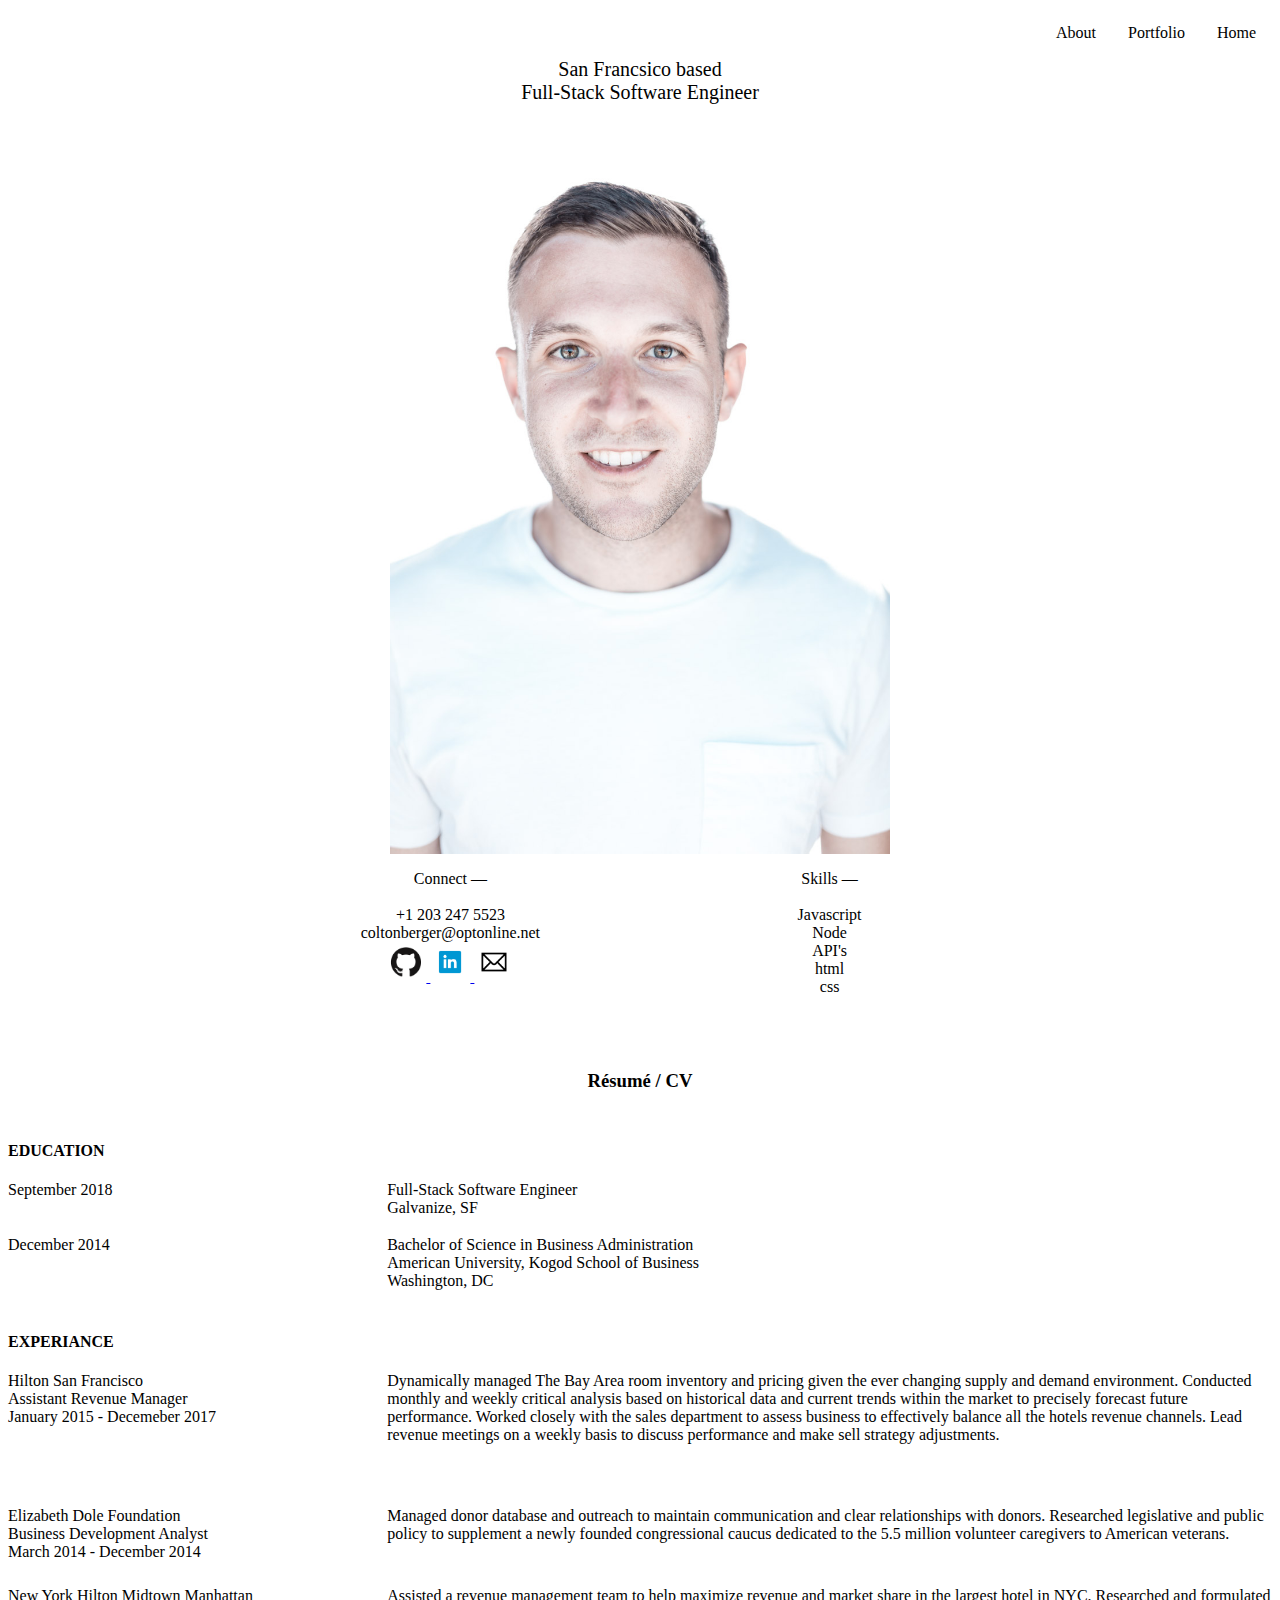
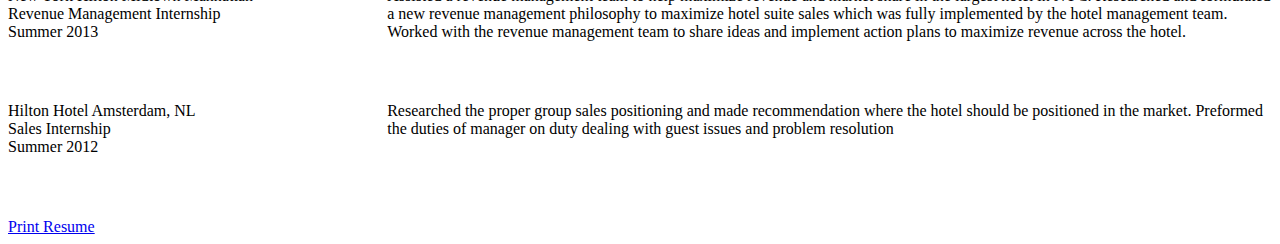
==== about.html @ 7438e47f "added tabs" ====
<!DOCTYPE html>
<html lang="en">
  <head>
    <meta charset="utf-8">
    <title>Colton Berger</title>
    <link rel="stylesheet" href="index.css">
  </head>
  <body>
  <div id=navagation>
    <ul>
      <li><a href="home.html">Home</a></li>
      <li><a href="portfolio.html">Portfolio</a></li>
      <li><a href="about.html">About</a></li>
    </ul>
  </div>

  <div id="title">
    San Francsico based<br>
    Full-Stack Software Engineer
  </div>

  <div id="pictureOfMe">
    <img src="./Picture/IMG_9228.jpg" alt="face" height="750" width="500">
  </div>
  <p></p>
  <div class="centerDiv">
    <div class="contact">
      Connect —<br> <br>
      +1 203 247 5523<br>
      coltonberger@optonline.net<br>
      <a href="https://github.com/coltonberger">
        <img src="./Picture/github_logo.png" alt="icon" height="40" width="40">
      </a>
      <a href="https://www.linkedin.com/in/colton-berger-7b28897b/">
        <img src="./Picture/linkedIn_logo.png" alt="icon" height="40" width="40">
      </a>
      <a href="mailto:coltonberger@optonline.net">
        <img src="./Picture/email_icon.png" alt="icon" height="40" width="40">
      </a>
    </div>
    <div class="skills">
      Skills —<br><br>
      Javascript<br>
      Node<br>
      API's<br>
      html<br>
      css
    </div>
  </div>
  <p></p>
  <div id=resumeTitle>
    <h3>Résumé / CV</h3>
  </div>
  <sec>
  <div id=educationTitle>
    <h4> EDUCATION <h4>
  </div>
  <div class="galvanize">
		<div class="date1">
      September 2018
		</div>
		<div class="galvanizeDescription">
      Full-Stack Software Engineer<br>
      Galvanize, SF
		</div>
	</div>

  <div class="americanUni">
		<div class="date2">
      December 2014
		</div>
		<div class="americanDescription">
      Bachelor of Science in Business Administration<br>
      American University, Kogod School of Business<br>
      Washington, DC
		</div>
	</div>


  <div id=experianceTitle>
    <h4> EXPERIANCE <h4>
  </div>

  <div class="hiltonSF">
    <div class="hiltonRevenue">
      Hilton San Francisco<br>
      Assistant Revenue Manager<br>
      January 2015 - Decemeber 2017<br>
    </div>
    <div class="revenueDiscription">
      Dynamically managed The Bay Area room inventory and pricing given the ever changing supply and demand environment. Conducted monthly and weekly critical analysis based on historical data and current trends within the market to precisely forecast future performance. Worked closely with the sales department to assess business to effectively balance all the hotels revenue channels. Lead revenue meetings on a weekly basis to discuss performance and make sell strategy adjustments.
    </div>
  </div>

  <div class="Edole">
    <div class="doleJob">
      Elizabeth Dole Foundation<br>
      Business Development Analyst<br>
      March 2014 - December 2014
    </div>
    <div class="doleDiscription">
      Managed donor database and outreach to maintain communication and clear relationships with donors. Researched legislative and public policy to supplement a newly founded congressional caucus dedicated to the 5.5 million volunteer caregivers to American veterans.
    </div>
  </div>

  <div class="hiltonNY">
    <div class="nyHiltonJob">
      New York Hilton Midtown Manhattan<br>
      Revenue Management Internship<br>
      Summer 2013
    </div>
    <div class="nyDescription">
      Assisted a revenue management team to help maximize revenue and market share in the largest hotel in NYC. Researched and formulated a new revenue management philosophy to maximize hotel suite sales which was fully implemented by the hotel management team. Worked with the revenue management team to share ideas and implement action plans to maximize revenue across the hotel.
    </div>
  </div>

  <div class="amsterdamJob">
    <div class="saleJob">
      Hilton Hotel Amsterdam, NL<br>
      Sales Internship<br>
      Summer 2012
    </div>
    <div class="saleDescription">
      Researched the proper group sales positioning and made recommendation where the hotel should be positioned in the market. Preformed the duties of manager on duty dealing with guest issues and problem resolution
    </div>
  </div>
  <p></p>
  </sec>
<a href="javascript: w=window.open('./Picture/IMG_9228.jpg'); w.print(); w.close(); ">​​​​​​​​​​​​​​​​​Print Resume</a>
</body>
</html>
---- index.css ----
ul {
    list-style-type: none;
    margin: 0;
    padding: 0;
    overflow: hidden;
}

li {
    float: right;
}

li a {
    display: block;
    color: black;
    text-align: center;
    padding: 16px;
    text-decoration: none;
}

li a:hover {
    background-color: #f0f0f5;
}

body {
  font-family: Verdana
}

#title {
  text-align: center
}
#title{
  font-weight: 500;
  font-size: 20px
}

#pictureOfMe {
    margin: 0 auto;
    width: 500px;
    height: 750px;
  }

.centerDiv{
		width: 60%;
		height:150px;
		margin: 0 auto;
	}

	.contact{
		width: 50%;
		height:150px;
		float:left;
    text-align: center;
    vertical-align: middle;
	}

	.skills{
		width: 50%;
		height:150px;
		float:left;
    text-align: center;
    vertical-align: middle;
	}

#resumeTitle{
  text-align: center;
  margin-top: 50px
}

#resumeTitle{
  margin-bottom: 50px
}

.galvanize{
  width: 100%;
  height:55px;
  margin: 0 auto;
}

.date1{
  width: 30%;
  height:45px;
  float:left;
}

.galvanizeDescription{
  width: 30%;
  height:45px;
  float:left;
}

.americanUni{
  width: 100%;
  height:75px;
  margin: 0 auto;
}

.date2{
  width: 30%;
  height:65px;
  float:left;
}

.americanDescription{
  width: 50%;
  height:65px;
  float:left;
}

.hiltonSF{
  width: 100%;
  height:135px;
  margin: 0 auto;
}
.hiltonRevenue{
  width: 30%;
  height:120px;
  float:left;
}
.revenueDiscription{
  width: 70%;
  height:120px;
  float:left;
}

.Edole{
  width: 100%;
  height:80px;
  margin: 0 auto;
}

.doleJob{
  width: 30%;
  height:65px;
  float:left;
}

.doleDiscription{
  width: 70%;
  height:65px;
  float:left;
}

.hiltonNY{
  width: 100%;
  height:115px;
  margin: 0 auto;
}

.nyHiltonJob{
  width: 30%;
  height:100px;
  float:left;
}

.nyDescription{
  width: 70%;
  height:100px;
  float:left;
}

.amsterdamJob{
  width: 100%;
  height:100px;
  margin: 0 auto;
}

.saleJob{
  width: 30%;
  height:80px;
  float:left;
}

.saleDescription{
  width: 70%;
  height:80px;
  float:left;
}
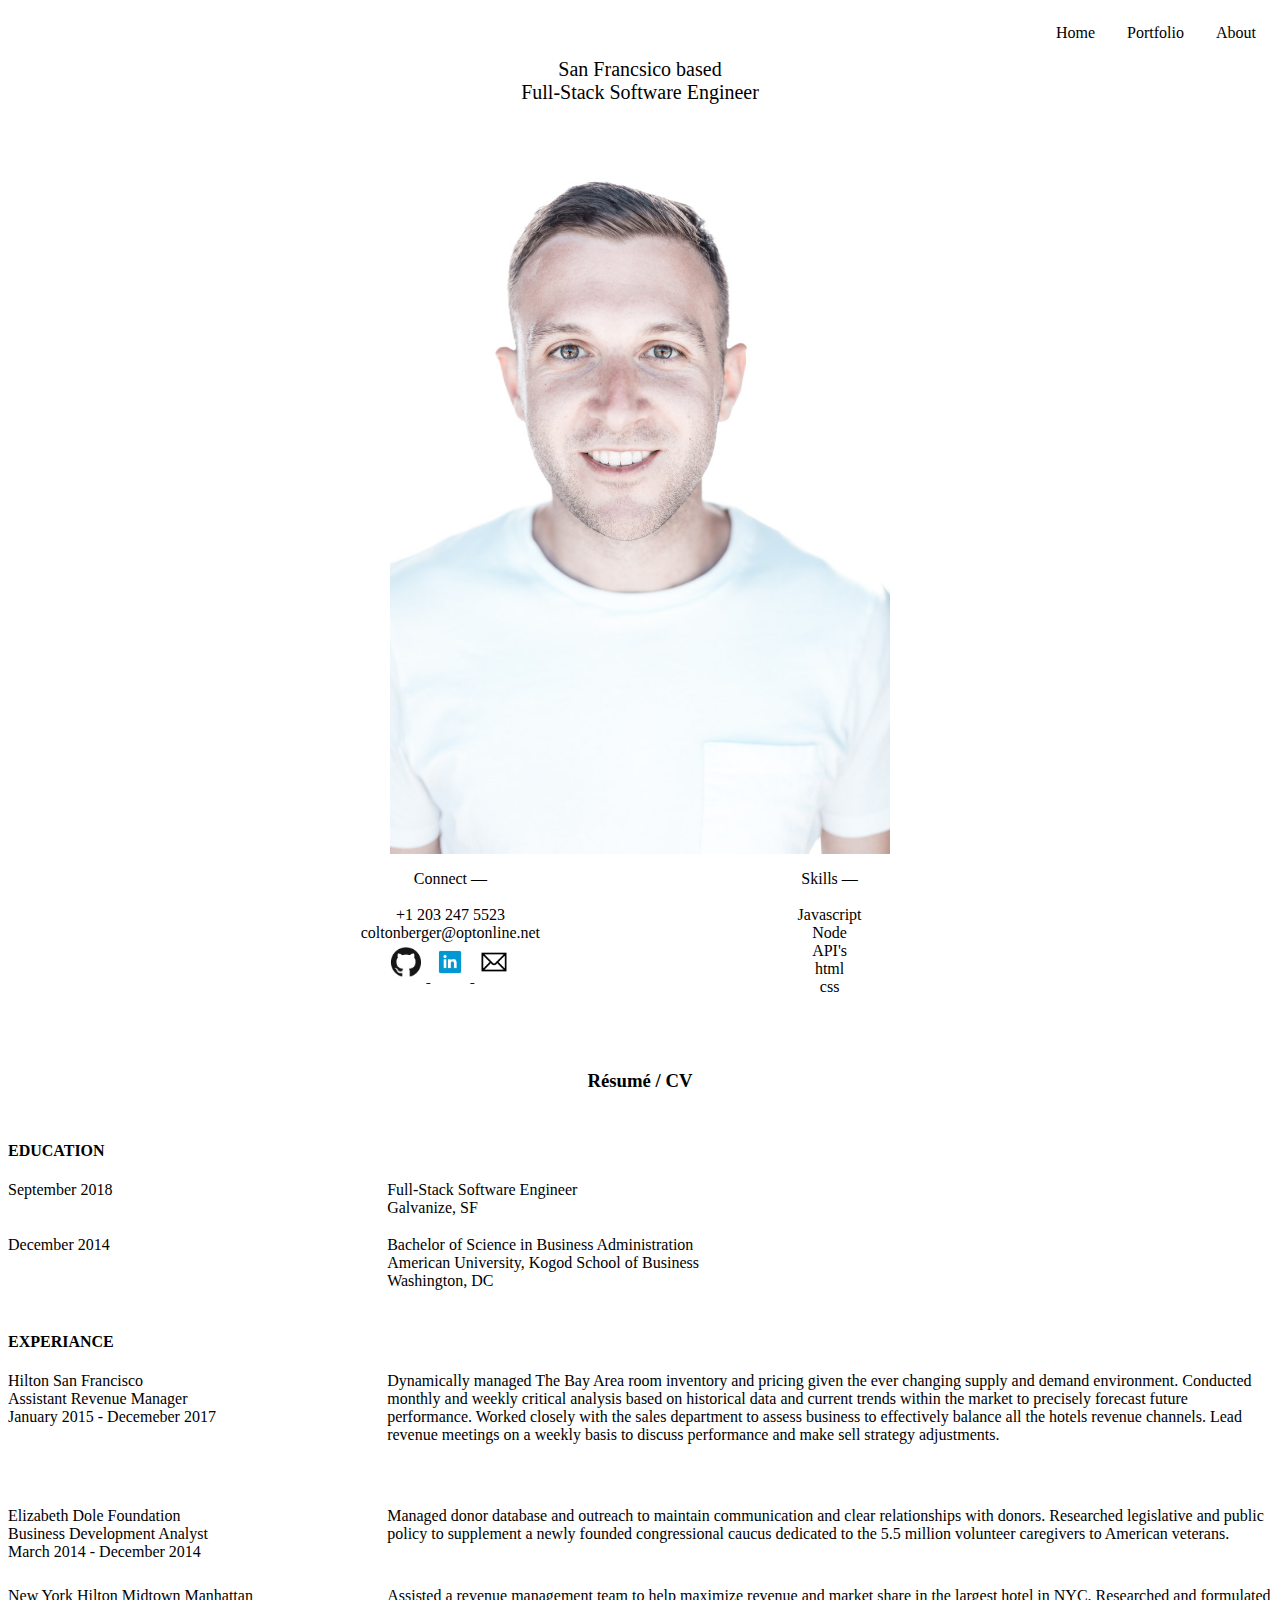
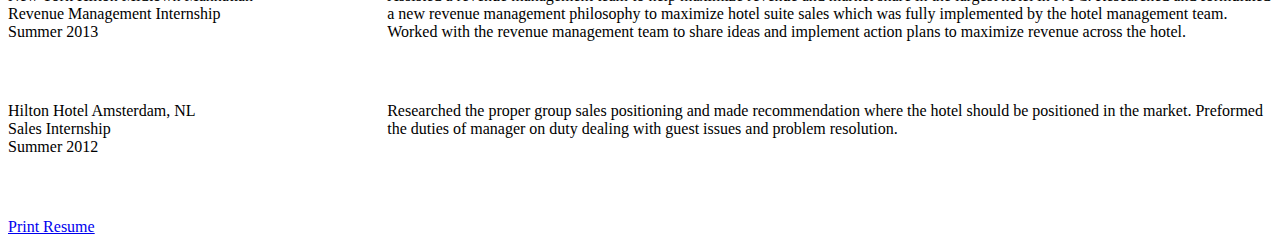
==== commit e53981d0: "added more" ====
--- a/about.html
+++ b/about.html
@@ -4,13 +4,14 @@
     <meta charset="utf-8">
     <title>Colton Berger</title>
     <link rel="stylesheet" href="index.css">
+    <script src="app.js"></script>
   </head>
-  <body>
-  <div id=navagation>
+  <body id=aboutPage>
+  <div>
     <ul>
+      <li><a href="about.html">About</a></li>
+      <li><a href="portfolio.html">Portfolio</a></li>
       <li><a href="home.html">Home</a></li>
-      <li><a href="portfolio.html">Portfolio</a></li>
-      <li><a href="about.html">About</a></li>
     </ul>
   </div>
 
@@ -121,11 +122,12 @@
       Summer 2012
     </div>
     <div class="saleDescription">
-      Researched the proper group sales positioning and made recommendation where the hotel should be positioned in the market. Preformed the duties of manager on duty dealing with guest issues and problem resolution
+      Researched the proper group sales positioning and made recommendation where the hotel should be positioned in the market. Preformed the duties of manager on duty dealing with guest issues and problem resolution.
     </div>
   </div>
   <p></p>
   </sec>
+  
 <a href="javascript: w=window.open('./Picture/IMG_9228.jpg'); w.print(); w.close(); ">​​​​​​​​​​​​​​​​​Print Resume</a>
 </body>
 </html>
--- a/index.css
+++ b/index.css
@@ -1,3 +1,58 @@
+body {
+  font-family: Verdana
+}
+.div0{
+  width: 30%;
+  height:100px;
+  margin: 0 auto;
+}
+
+.div1{
+  text-align: center;
+  vertical-align: middle;
+  width: 30%;
+  height:100px;
+  margin: 0 auto;
+  line-height: 43px
+}
+.div2{
+  text-align: center;
+  vertical-align: middle;
+  width: 30%;
+  height:100px;
+  margin: 0 auto;
+}
+.div3{
+  text-align: center;
+  vertical-align: middle;
+  width: 30%;
+  height:80px;
+  margin: 0 auto;
+}
+.div4{
+  text-align: center;
+  vertical-align: middle;
+  width: 30%;
+  height:140px;
+  margin: 0 auto;
+  line-height: 25px
+}
+.div5{
+  text-align: center;
+  vertical-align: middle;
+  width: 30%;
+  height:50px;
+  margin: 0 auto;
+}
+.div6{
+  text-align: center;
+  vertical-align: middle;
+  width: 30%;
+  height:100px;
+  margin: 0 auto;
+  line-height: 25px
+}
+
 ul {
     list-style-type: none;
     margin: 0;
@@ -19,10 +74,6 @@
 
 li a:hover {
     background-color: #f0f0f5;
-}
-
-body {
-  font-family: Verdana
 }
 
 #title {
